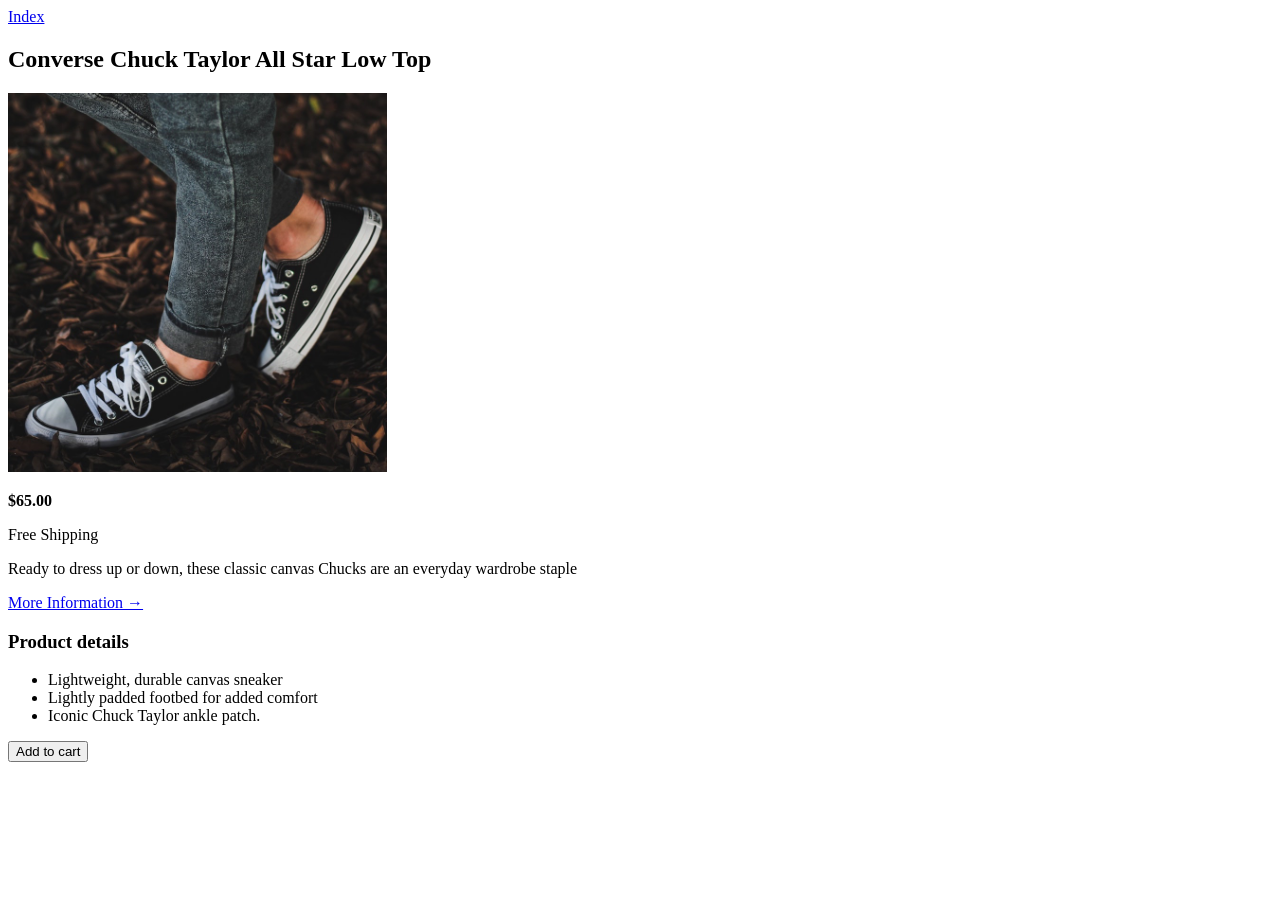
==== 03-CSS-Fundamentals/challanges.html @ 44bbe987 "Add files via upload" ====
<!DOCTYPE html>
<html lang="en">
    <head>
        <meta charset="UTF-8">
        <title>Challanges</title>
    </head>
    <body>
        <header>
            <nav>
                <a href="index.html">Index</a>
            </nav>
        </header>
        <article>
            <header>
                <h2>Converse Chuck Taylor All Star Low Top</h2>
            </header>
            <se>
                <img 
                    src="images/challenges.jpg" 
                    alt="Converse Chuck Taylor All Star Low Top picture" 
                    width="30%"
                >
                <p><strong>$65.00</strong></p>
                <p>Free Shipping</p>
                <p>
                    Ready to dress up or down, these classic canvas Chucks are an everyday wardrobe staple
                </p>
                <a href="#">More Information &rarr;</a>
            </section>
            <aside>
                <h3>Product details</h3>
                <ul>
                    <li>Lightweight, durable canvas sneaker</li>
                    <li>Lightly padded footbed for added comfort</li>
                    <li>Iconic Chuck Taylor ankle patch.</li>
                </ul>
                <button>Add to cart</button>
            </aside>
                
        </article>
    </body>
</html>
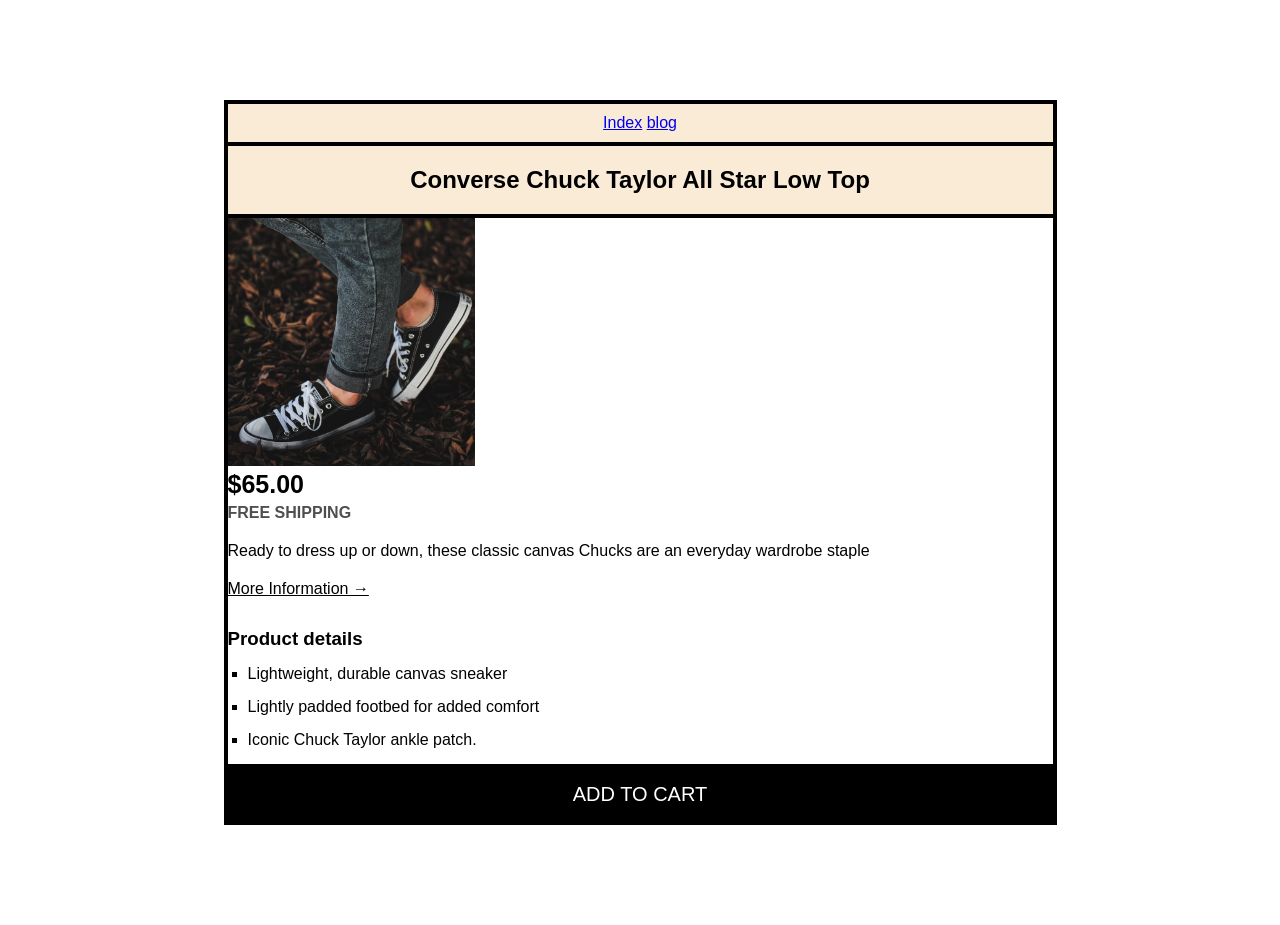
==== commit 5328e8b3: "Updating files" ====
--- a/03-CSS-Fundamentals/challanges.html
+++ b/03-CSS-Fundamentals/challanges.html
@@ -1,43 +1,47 @@
 <!DOCTYPE html>
 <html lang="en">
-    <head>
-        <meta charset="UTF-8">
-        <title>Challanges</title>
-    </head>
-    <body>
-        <header>
-            <nav>
-                <a href="index.html">Index</a>
-            </nav>
-        </header>
-        <article>
-            <header>
-                <h2>Converse Chuck Taylor All Star Low Top</h2>
-            </header>
-            <se>
-                <img 
-                    src="images/challenges.jpg" 
-                    alt="Converse Chuck Taylor All Star Low Top picture" 
-                    width="30%"
-                >
-                <p><strong>$65.00</strong></p>
-                <p>Free Shipping</p>
-                <p>
-                    Ready to dress up or down, these classic canvas Chucks are an everyday wardrobe staple
-                </p>
-                <a href="#">More Information &rarr;</a>
-            </section>
-            <aside>
-                <h3>Product details</h3>
-                <ul>
-                    <li>Lightweight, durable canvas sneaker</li>
-                    <li>Lightly padded footbed for added comfort</li>
-                    <li>Iconic Chuck Taylor ankle patch.</li>
-                </ul>
-                <button>Add to cart</button>
-            </aside>
-                
-        </article>
-    </body>
+<head>
+   <meta charset="UTF-8">
+   <title>Challanges</title>
+   <link href="challanges.css" rel="stylesheet">
+</head>
+
+<body>
+   <header>
+      <nav>
+         <a href="index.html">Index</a>
+         <a href="blog.html">blog</a>
+      </nav>
+   </header>
+
+   <article>
+      <header class="header-article">
+         <h2>Converse Chuck Taylor All Star Low Top</h2>
+      </header>
+
+      <section class="product">
+            <img src="images/challenges.jpg" alt="Converse Chuck Taylor All Star Low Top picture" width="30%">
+
+            <p class="price"><strong>$65.00</strong></p>
+            <p class="shipping">Free Shipping</p>
+
+            <p>Ready to dress up or down, these classic canvas Chucks are an everyday wardrobe staple</p>
+            <a class="more-info" href="#">More Information &rarr;</a>
+      </section>
+
+      <aside>
+         <h3>Product details</h3>
+
+         <ul class="details">
+            <li>Lightweight, durable canvas sneaker</li>
+            <li>Lightly padded footbed for added comfort</li>
+            <li>Iconic Chuck Taylor ankle patch.</li>
+         </ul>
+
+         <button>Add to cart</button>
+      </aside>
+   </article>
+</body>
+
 </html>
 
--- a/03-CSS-Fundamentals/challanges.css
+++ b/03-CSS-Fundamentals/challanges.css
@@ -0,0 +1,89 @@
+*{
+   font-family: sans-serif;
+   padding: 0;
+   margin: 0;
+   border: 0;
+}
+
+body{
+   width: 825px;
+   margin:  100px auto;
+   border: 4px solid black
+}
+
+header{
+   background-color: antiquewhite;
+   text-align: center;
+}
+
+nav{
+   padding: 10px;
+}
+
+article{
+   border-top: 4px solid;
+}
+
+.header-article{
+   padding: 20px;
+   border-bottom: 4px solid;
+}
+
+.product{
+   margin-bottom: 30px;
+}
+
+p{
+   margin-bottom: 20px;
+}
+.price{
+   font-size: 25px;
+   margin-bottom: 5px;
+}
+
+.shipping{
+   text-transform: uppercase;
+   color: #4f4f4f;
+   font-weight: bold;
+}
+
+.more-info{
+   color: black;
+}
+.more-info:hover{
+   text-decoration: none;
+}
+
+h3{
+   margin-bottom: 15px;
+}
+
+.details{
+   list-style-type:square;
+   margin-left: 20px;
+   margin-bottom: 10px;
+}
+
+li{
+   margin-bottom: 15px;
+}
+
+button{
+   background-color: black;
+   color: white;
+   font-size: 20px;
+   text-transform: uppercase;
+   border-top:4px solid black;
+   width: 100%;
+   padding: 15px;
+}
+
+aside{
+   width: 100;
+}
+
+button:hover{
+   background-color: white;
+   color:black;
+   font-weight: bold;
+}
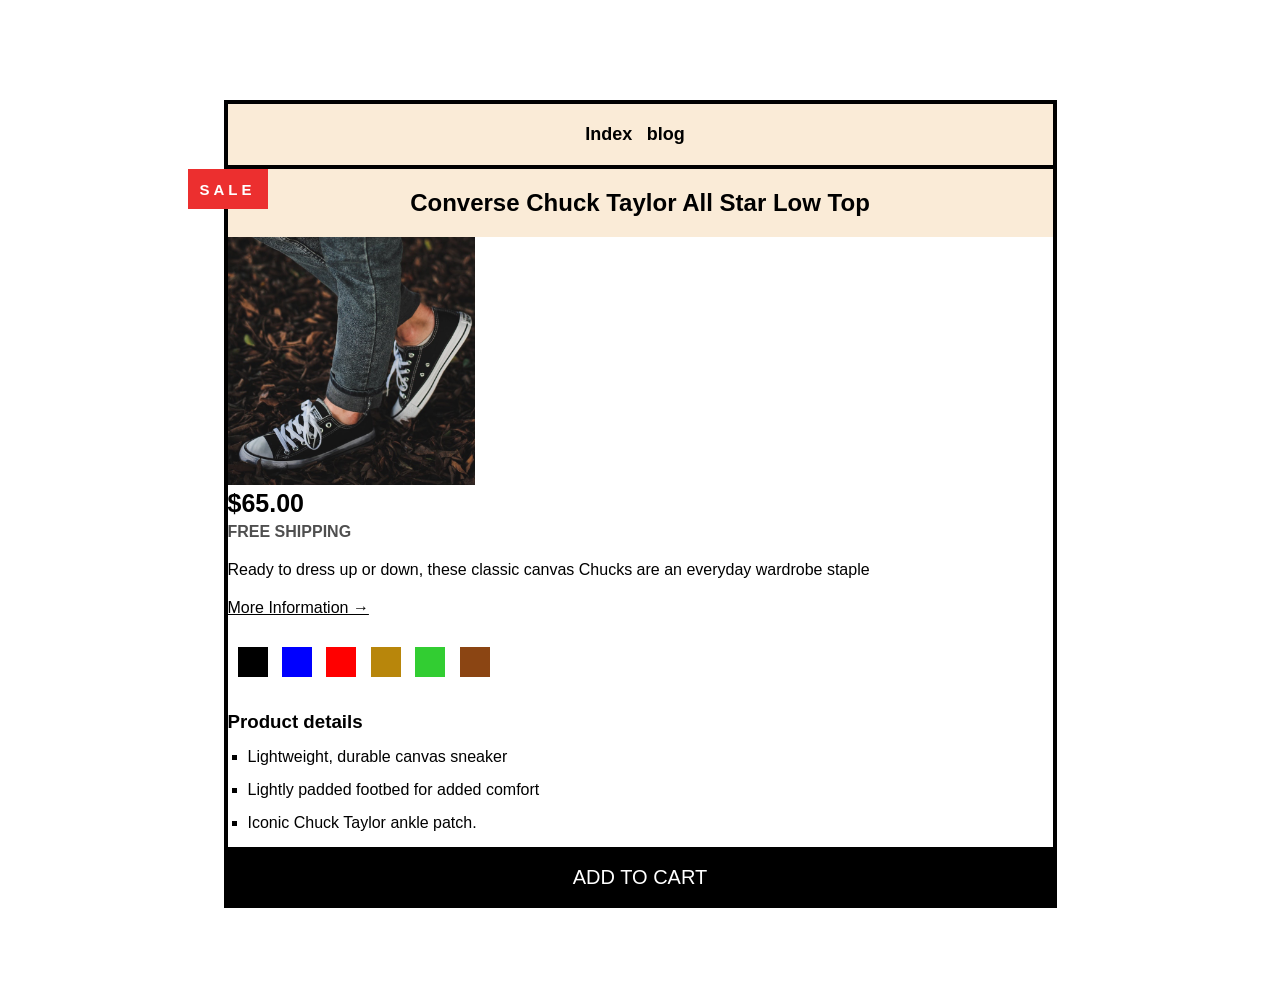
==== commit 548cb15a: "Course section concluded" ====
--- a/03-CSS-Fundamentals/challanges.html
+++ b/03-CSS-Fundamentals/challanges.html
@@ -15,6 +15,7 @@
    </header>
 
    <article>
+      <p class="sale">SALE</p>
       <header class="header-article">
          <h2>Converse Chuck Taylor All Star Low Top</h2>
       </header>
@@ -27,6 +28,16 @@
 
             <p>Ready to dress up or down, these classic canvas Chucks are an everyday wardrobe staple</p>
             <a class="more-info" href="#">More Information &rarr;</a>
+            <br>
+            
+            <div class="color-picker">
+               <div class="black"></div>
+               <div class="blue"></div>
+               <div class="red"></div>
+               <div class="yellow"></div>
+               <div class="green"></div>
+               <div class="brown"></div>
+            </div>
       </section>
 
       <aside>
--- a/03-CSS-Fundamentals/challanges.css
+++ b/03-CSS-Fundamentals/challanges.css
@@ -17,16 +17,27 @@
 }
 
 nav{
-   padding: 10px;
+   padding: 20px;
 }
-
+nav a{
+   margin-right: 10px;
+   text-decoration: none;
+   color: black;
+   font-weight: bold;
+   font-size: large;
+   
+}
+nav a:hover{
+   color: blue;
+   text-decoration:underline;
+}
 article{
    border-top: 4px solid;
+   position: relative
 }
 
 .header-article{
    padding: 20px;
-   border-bottom: 4px solid;
 }
 
 .product{
@@ -52,6 +63,55 @@
 }
 .more-info:hover{
    text-decoration: none;
+}
+
+/*Color Picker*/
+
+.color-picker{
+   margin-top: 30px;
+}
+
+.color-picker .black{
+   display: inline-block;
+   background-color: black;
+   margin-left: 10px;
+   width: 30px;
+   height: 30px;
+}
+.color-picker .blue{
+   display: inline-block;
+   background-color: blue;
+   margin-left: 10px;
+   width: 30px;
+   height: 30px;
+}
+.color-picker .red{
+   display: inline-block;
+   background-color: red;
+   margin-left: 10px;
+   width: 30px;
+   height: 30px;
+}
+.color-picker .yellow{
+   display: inline-block;
+   background-color:darkgoldenrod;
+   margin-left: 10px;
+   width: 30px;
+   height: 30px;
+}
+.color-picker .green{
+   display: inline-block;
+   background-color:limegreen;
+   margin-left: 10px;
+   width: 30px;
+   height: 30px;
+}
+.color-picker .brown{
+   display: inline-block;
+   background-color:saddlebrown;
+   margin-left: 10px;
+   width: 30px;
+   height: 30px;
 }
 
 h3{
@@ -87,3 +147,19 @@
    color:black;
    font-weight: bold;
 }
+
+.sale{
+   display: inline-block;
+   position: absolute;
+   top: 0px;
+   left: -40px;
+   width: 80px;
+   height: 40px;
+   background-color:#ec2f2f;
+   font-size: 15px;
+   font-weight: bolder;
+   text-align:center;
+   align-content: center;
+   letter-spacing: 4px;
+   color: #fff;
+}
